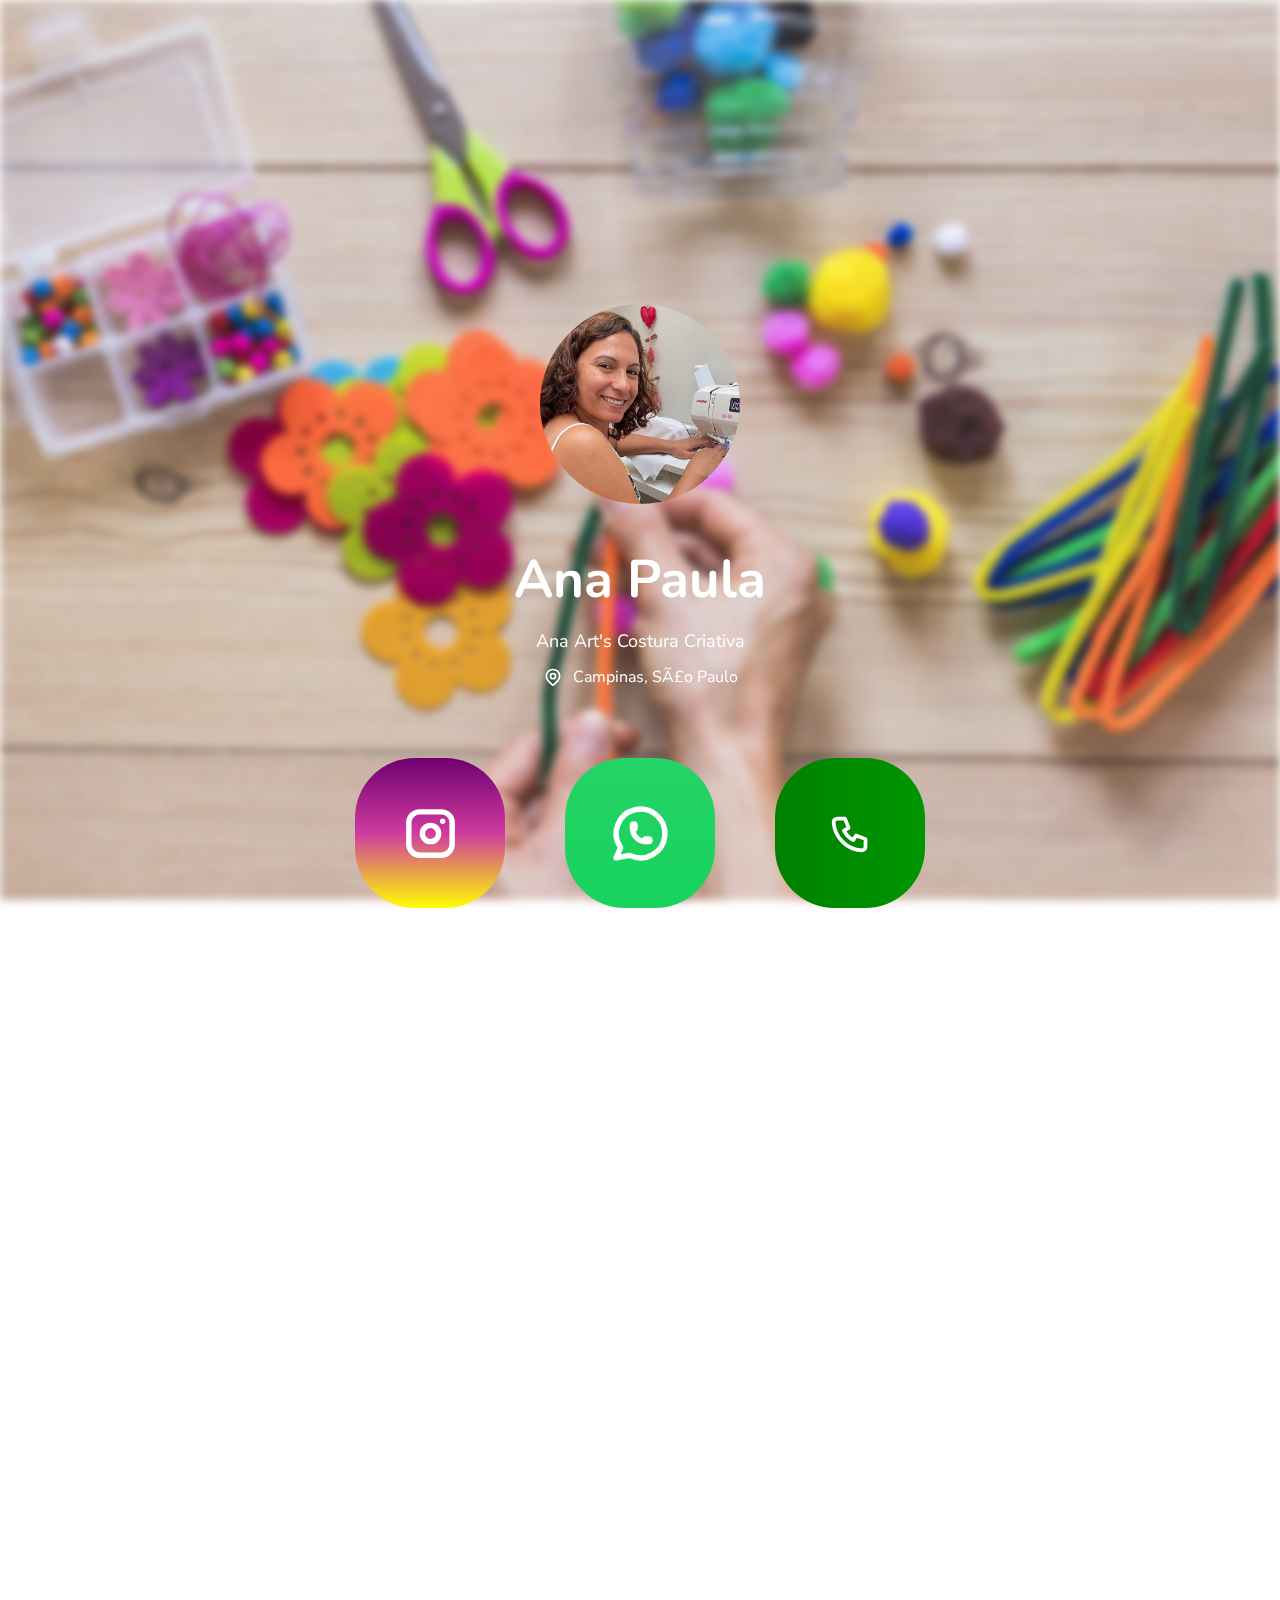
==== index.html @ 4f62fd18 "PRONTO" ====
<!DOCTYPE html>
<html lang="en">
<head>
    <meta charset="pt-br">
    <meta http-equiv="X-UA-Compatible" content="IE=edge">
    <meta name="viewport" content="width=device-width, initial-scale=1.0">
    <title>Cartão Virtual Idy</title>
    <link rel="stylesheet" href="style.css">
    <link rel="stylesheet" href="style.scss">
    <link rel="stylesheet" href="reset.css">
    <link rel="shortcut icon" href="favicon.ico" type="image/x-icon">
</head>
<body>
    <div class="profile-card">
        <figure class="profile-card__img">
            <img src="foto.png" alt="...">
        </figure>
        <div class="profile-card__desc">
            <h1>Ana Paula</h1>
            <div>Ana Art's Costura Criativa</div>
            <div style="display:flex; align-items: center; gap: 10px;justify-content: center;">
                <svg xmlns="http://www.w3.org/2000/svg" class="icon icon-tabler icon-tabler-map-pin" width="20" height="20" viewBox="0 0 24 24" stroke-width="2" stroke="currentColor" fill="none" stroke-linecap="round" stroke-linejoin="round">
                    <path stroke="none" d="M0 0h24v24H0z" fill="none"></path>
                    <circle cx="12" cy="11" r="3"></circle>
                    <path d="M17.657 16.657l-4.243 4.243a2 2 0 0 1 -2.827 0l-4.244 -4.243a8 8 0 1 1 11.314 0z"></path>
                 </svg>
                 <span style="font-size: 1rem;">Campinas, São Paulo</span>
                 
            </div>
            
        </div>

        

        <div class="profile-card__social">
           
            <a href="https://www.instagram.com/anapaula.arts/" target="_blank" class="instagram">
                <svg xmlns="http://www.w3.org/2000/svg" class="icon icon-tabler icon-tabler-brand-instagram" width="65" height="65" viewBox="0 0 24 24" stroke-width="2" stroke="currentColor" fill="none" stroke-linecap="round" stroke-linejoin="round">
                    <path stroke="none" d="M0 0h24v24H0z" fill="none"></path>
                    <rect x="4" y="4" width="16" height="16" rx="4"></rect>
                    <circle cx="12" cy="12" r="3"></circle>
                    <line x1="16.5" y1="7.5" x2="16.5" y2="7.501"></line>
                 </svg>
            </a>
            <a href="https://api.whatsapp.com/send?phone=5519997036342&text=Olá, tudo bem?" target="_blank" class="whatsapp">
                <svg xmlns="http://www.w3.org/2000/svg" class="icon icon-tabler icon-tabler-brand-whatsapp" width="65" height="65" viewBox="0 0 24 24" stroke-width="2" stroke="currentColor" fill="none" stroke-linecap="round" stroke-linejoin="round">
                    <path stroke="none" d="M0 0h24v24H0z" fill="none"></path>
                    <path d="M3 21l1.65 -3.8a9 9 0 1 1 3.4 2.9l-5.05 .9"></path>
                    <path d="M9 10a0.5 .5 0 0 0 1 0v-1a0.5 .5 0 0 0 -1 0v1a5 5 0 0 0 5 5h1a0.5 .5 0 0 0 0 -1h-1a0.5 .5 0 0 0 0 1"></path>
                 </svg>
            </a>
            <a href="tel:+5519997036342" target="_blank" class="telefone">
                <svg xmlns="http://www.w3.org/2000/svg" class="icon icon-tabler icon-tabler-phone" width="45" height="65" viewBox="0 0 24 24" stroke-width="2" stroke="currentColor" fill="none" stroke-linecap="round" stroke-linejoin="round">
                <path stroke="none" d="M0 0h24v24H0z" fill="none"></path>
                <path d="M5 4h4l2 5l-2.5 1.5a11 11 0 0 0 5 5l1.5 -2.5l5 2v4a2 2 0 0 1 -2 2a16 16 0 0 1 -15 -15a2 2 0 0 1 2 -2"></path>
                </svg>
            </a> 
        </div>
        
        <div>
            <p style="text-align: center; font-size:1.7rem">Clique nos ícones para interagir<br><p style="text-align: center; font-size:0.9rem">Feito por Matheus Mendes(19996982004)</p>
        </div>
        

    </div>
    
    
</body>
</html>
---- style.css ----
@import url("https://fonts.googleapis.com/css2?family=Nunito:wght@300;400;500;600;700&display=swap");
body {
  font: 18px "Nunito", sans-serif;
  color: white;
  min-height: 150vh;
  padding: 4rem;
  display: flex;
  justify-content: center;
  align-items: center;
}
body::before {
  content: "";
  position: fixed;
  inset: 0;
  z-index: -1;
  pointer-events: none;
  background: url(bg1.jpg) no-repeat center;
  filter: blur(4.5px);
  background-size: cover;
  -webkit-animation: backgroundZoomAnimate 20s forwards;
          animation: backgroundZoomAnimate 20s forwards;
}

.profile-card {
  border-radius: 50px;
  width: 120%;
  height: 2300px;
  position: relative;
  -webkit-backdrop-filter: blur(12 px);
          backdrop-filter: blur(12 px);
  padding: 15rem 10rem;
  display: flex;
  flex-direction: column;
  gap: 40px;
}
.profile-card__img img {
  margin: auto;
  width: 200px;
  height: 200px;
  border-radius: 50%;
  -o-object-fit: cover;
     object-fit: cover;
  display: block;
}
.profile-card__desc {
  text-align: center;
  display: flex;
  flex-direction: column;
  gap: 13px;
}
.profile-card__desc h1 {
  font-size: 3.3rem;
  font-weight: bold;
}
.profile-card__desc h1 + div {
  font-size: 18px;
}
.profile-card__info {
  display: flex;
  justify-content: center;
  text-align: center;
  gap: 6vh;
  font-weight: lighter;
  padding-left: vh;
}
@media screen and (max-width: 576px) {
  .profile-card__info {
    gap: 18px;
  }
}
.profile-card__info > div {
  text-transform: uppercase;
  font-weight: bold;
  letter-spacing: 1px;
  text-align: center;
}
.profile-card__info > div > *:first-child {
  font-weight: bold;
  letter-spacing: 10px;
  font-size: 1rem;
  margin-bottom: 15px;
}
.profile-card__info > div > *:last-child {
  font-size: 45px;
  opacity: 0.7;
}
.profile-card__social {
  display: flex;
  justify-content: center;
  align-items: center;
  flex-wrap: wrap;
}
.profile-card a {
  display: inline-flex;
  width: 1rem;
  height: 1rem;
  padding: 0.3rem;
  margin-top: 10vh;
  border-radius: 40%;
  align-items: center;
  justify-content: center;
  color: white;
  position: relative;
  flex-shrink: 0;
  transition: all 0.2s;
}
@media screen {
  .profile-card a {
    width: 150px;
    height: 150px;
    margin: 30px;
  }
}
@media screen {
  .profile-card a:hover {
    transform: scale(1.2) translateY(-5px);
  }
  .profile-card a.email {
    background: linear-gradient(#1293d2, #0e76a8);
  }
  .profile-card a.telefone {
    background: linear-gradient(to right, #008000, #009600);
  }
  .profile-card a.instagram {
    background: linear-gradient(to bottom, #6e006e, #cf3ba0, yellow);
  }
  .profile-card a.whatsapp {
    background: linear-gradient(#25D366, #17d35c);
  }
}
.profile-card__actions {
  display: flex;
  align-items: center;
  justify-content: center;
  gap: 28rem;
}
.profile-card__actions > a > button {
  font-weight: bold;
  font-size: 50px;
  padding: 0.3vh;
  min-width: 450px;
  border-radius: 60px;
  text-align: center;
  color: white;
  cursor: pointer;
  transition: all 0.2s;
}
@media screen and (max-width: 768px) {
  .profile-card__actions > a > button {
    min-width: 200px;
  }
}
@media screen and (min-width: 576px) {
  .profile-card__actions > a > button:hover {
    transform: translateY(-5px);
  }
}
.profile-card__actions > a > button.red {
  background: linear-gradient(#25D366, #16803d);
}
.profile-card__actions > a > button.green {
  background: linear-gradient(#8a8ae0, #a2a2d4);
}/*# sourceMappingURL=style.css.map */
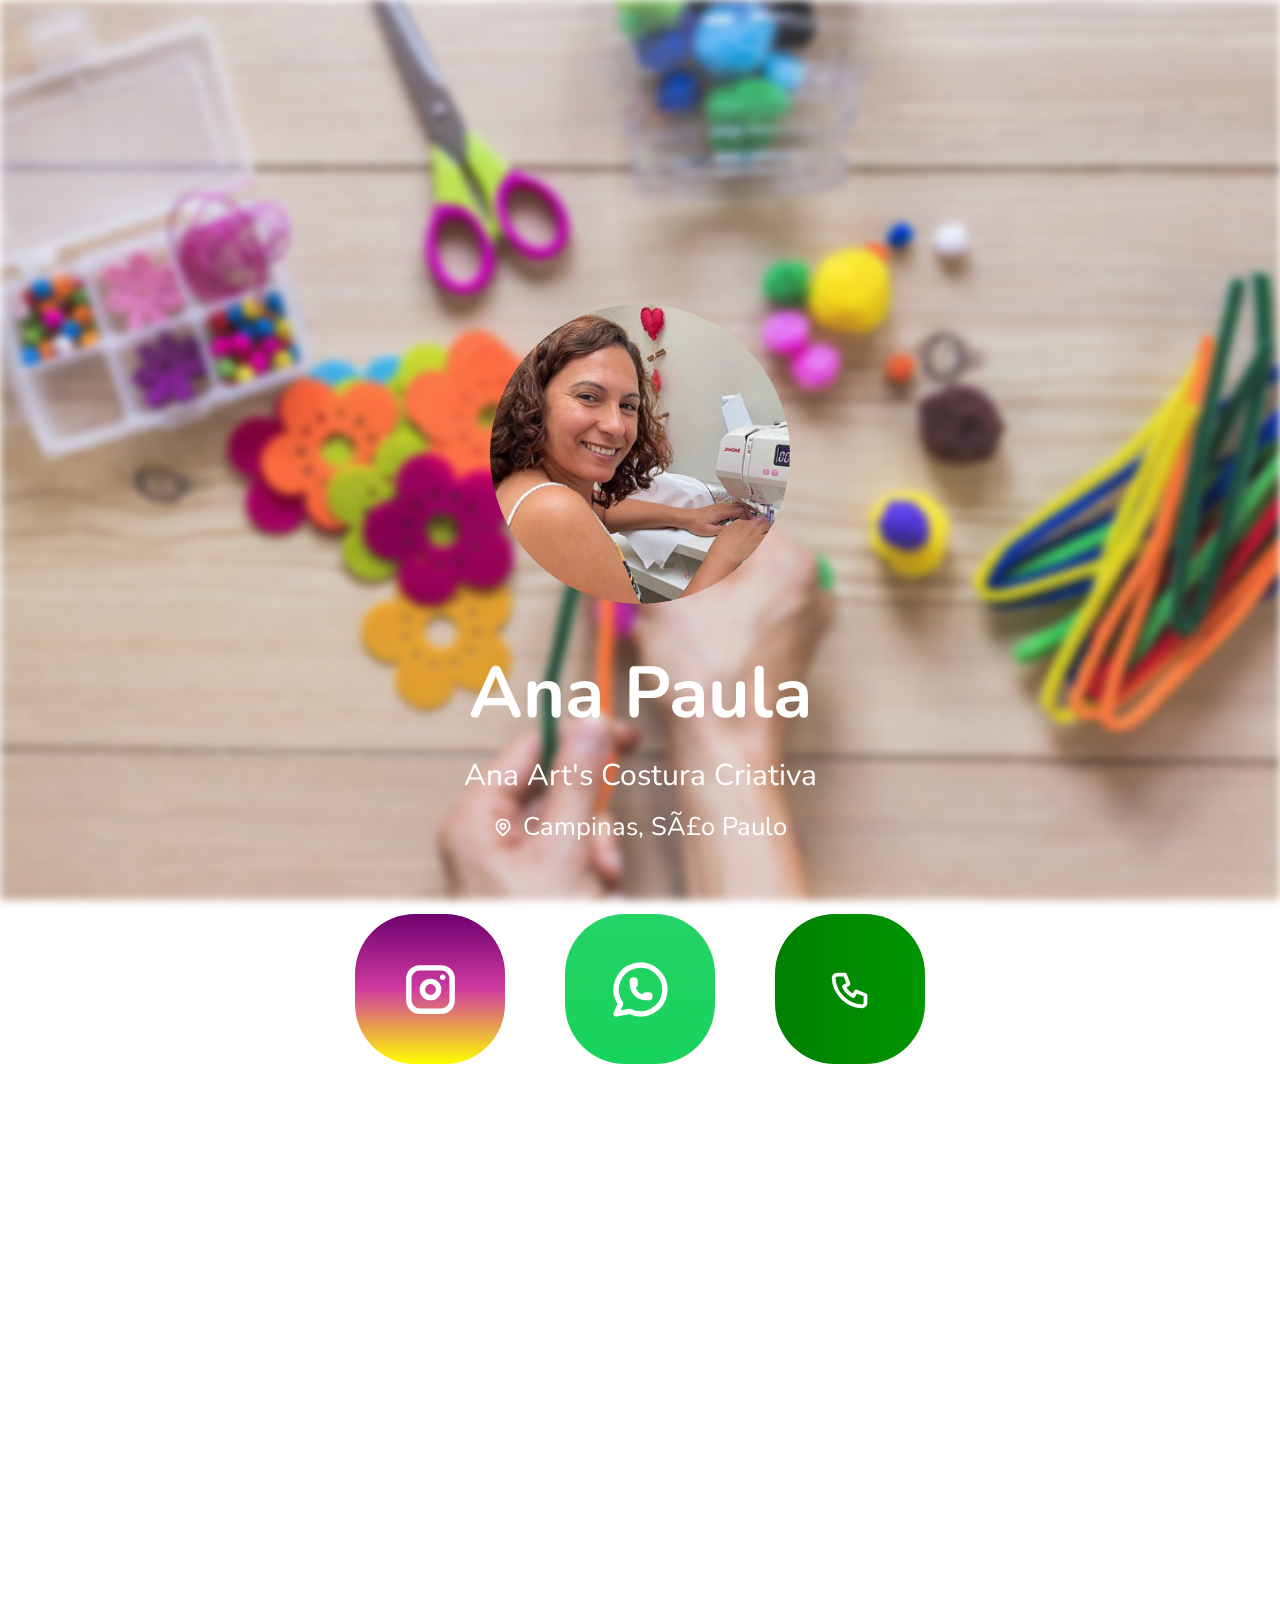
==== commit 05a6157d: "pronto" ====
--- a/index.html
+++ b/index.html
@@ -24,7 +24,7 @@
                     <circle cx="12" cy="11" r="3"></circle>
                     <path d="M17.657 16.657l-4.243 4.243a2 2 0 0 1 -2.827 0l-4.244 -4.243a8 8 0 1 1 11.314 0z"></path>
                  </svg>
-                 <span style="font-size: 1rem;">Campinas, São Paulo</span>
+                 <span style="font-size: 1.6rem;">Campinas, São Paulo</span>
                  
             </div>
             
@@ -58,7 +58,7 @@
         </div>
         
         <div>
-            <p style="text-align: center; font-size:1.7rem">Clique nos ícones para interagir<br><p style="text-align: center; font-size:0.9rem">Feito por Matheus Mendes(19996982004)</p>
+            <p style="text-align: center; font-size:2.3rem">Clique nos ícones para interagir<br><p style="text-align: center; font-size:1.2rem">Feito por Matheus Mendes(19996982004)</p>
         </div>
         
 
--- a/style.css
+++ b/style.css
@@ -35,8 +35,8 @@
 }
 .profile-card__img img {
   margin: auto;
-  width: 200px;
-  height: 200px;
+  width: 300px;
+  height: 300px;
   border-radius: 50%;
   -o-object-fit: cover;
      object-fit: cover;
@@ -49,11 +49,11 @@
   gap: 13px;
 }
 .profile-card__desc h1 {
-  font-size: 3.3rem;
+  font-size: 4.5rem;
   font-weight: bold;
 }
 .profile-card__desc h1 + div {
-  font-size: 18px;
+  font-size: 30px;
 }
 .profile-card__info {
   display: flex;
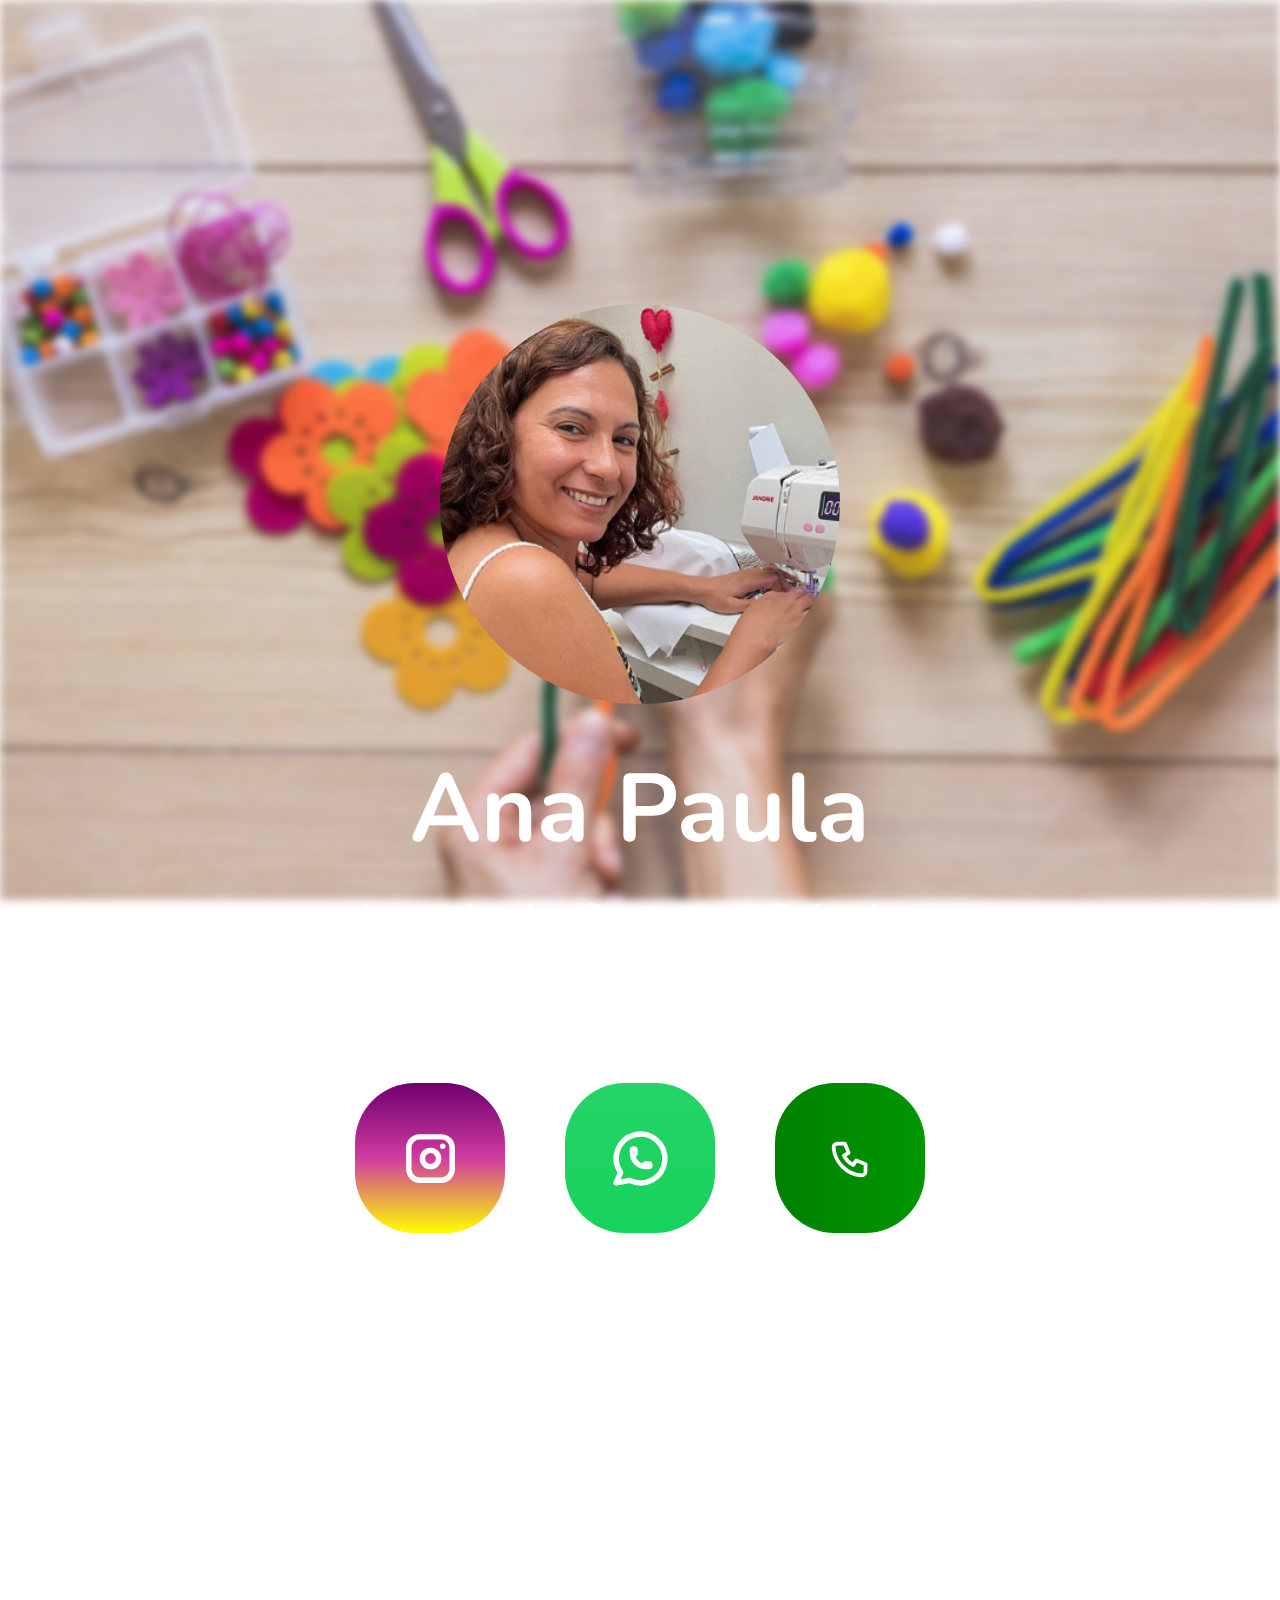
==== commit 3d1cf93b: "a" ====
--- a/index.html
+++ b/index.html
@@ -24,7 +24,7 @@
                     <circle cx="12" cy="11" r="3"></circle>
                     <path d="M17.657 16.657l-4.243 4.243a2 2 0 0 1 -2.827 0l-4.244 -4.243a8 8 0 1 1 11.314 0z"></path>
                  </svg>
-                 <span style="font-size: 1.6rem;">Campinas, São Paulo</span>
+                 <span style="font-size: 2rem;">Campinas, São Paulo</span>
                  
             </div>
             
@@ -56,7 +56,7 @@
                 </svg>
             </a> 
         </div>
-        
+        <br><br><br><br><br><br><br><br><br><br><br>
         <div>
             <p style="text-align: center; font-size:2.3rem">Clique nos ícones para interagir<br><p style="text-align: center; font-size:1.2rem">Feito por Matheus Mendes(19996982004)</p>
         </div>
--- a/style.css
+++ b/style.css
@@ -35,8 +35,8 @@
 }
 .profile-card__img img {
   margin: auto;
-  width: 300px;
-  height: 300px;
+  width: 400px;
+  height: 400px;
   border-radius: 50%;
   -o-object-fit: cover;
      object-fit: cover;
@@ -49,11 +49,11 @@
   gap: 13px;
 }
 .profile-card__desc h1 {
-  font-size: 4.5rem;
+  font-size: 6rem;
   font-weight: bold;
 }
 .profile-card__desc h1 + div {
-  font-size: 30px;
+  font-size: 50px;
 }
 .profile-card__info {
   display: flex;
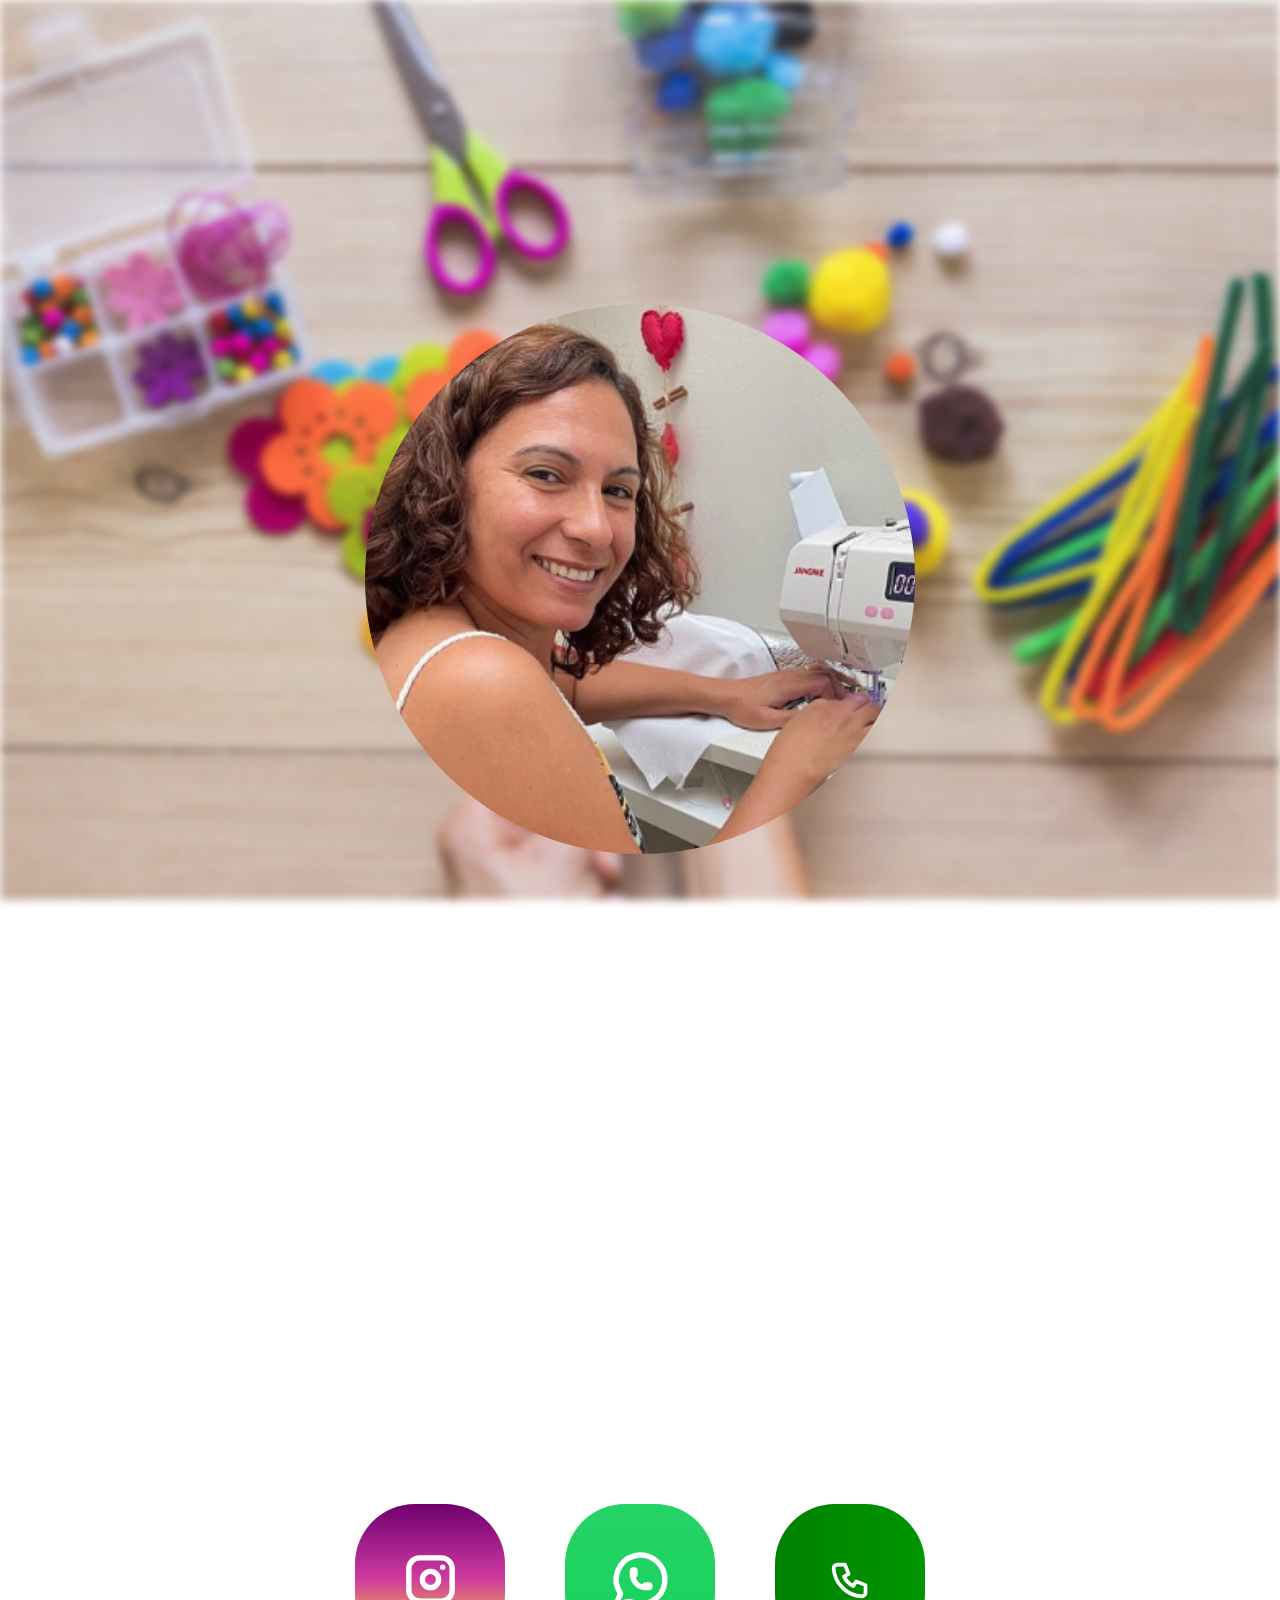
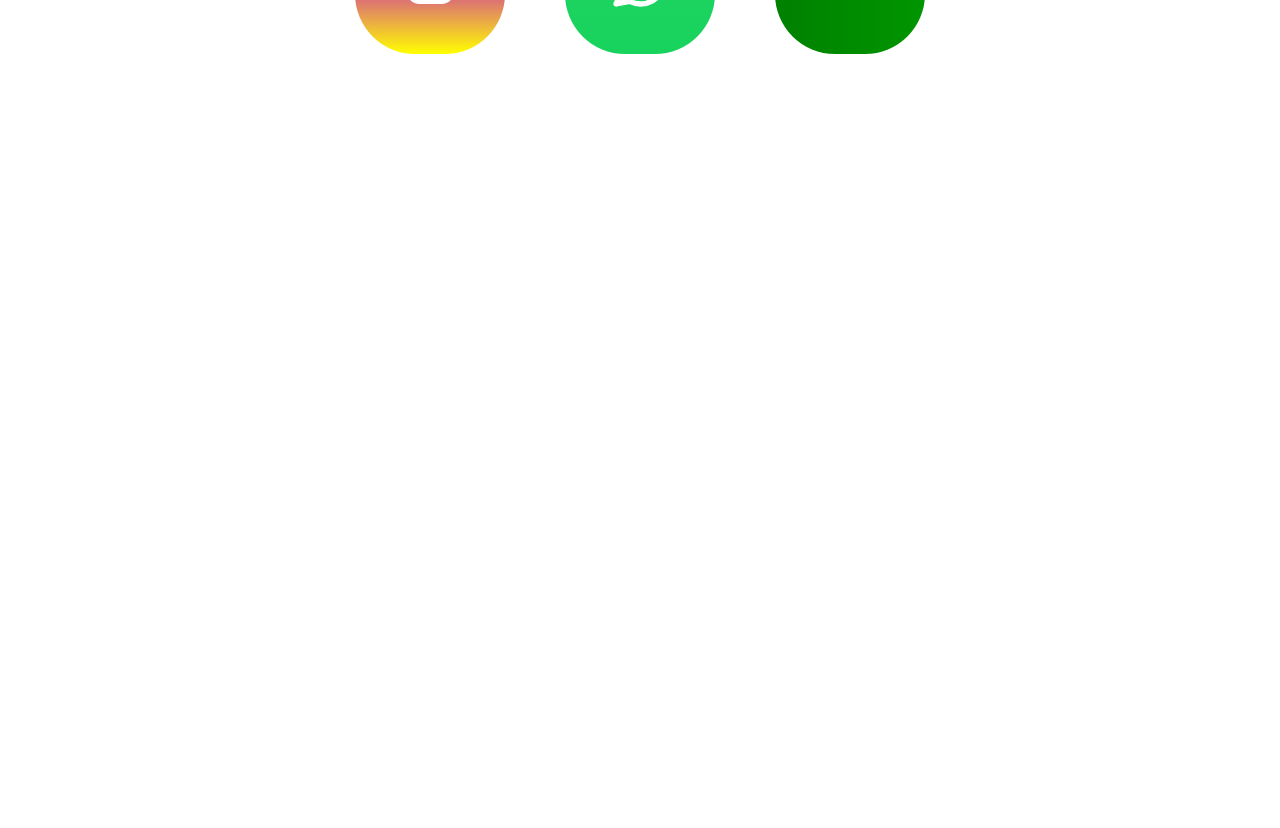
==== commit 4a08a024: "pdfPronto" ====
--- a/index.html
+++ b/index.html
@@ -30,7 +30,7 @@
             
         </div>
 
-        
+        <br><br><br><br><br><br><br><br>
 
         <div class="profile-card__social">
            
@@ -56,7 +56,7 @@
                 </svg>
             </a> 
         </div>
-        <br><br><br><br><br><br><br><br><br><br><br>
+        <br><br><br><br><br><br><br><br><br><br><br><br><br><br><br><br><br><br><br>
         <div>
             <p style="text-align: center; font-size:2.3rem">Clique nos ícones para interagir<br><p style="text-align: center; font-size:1.2rem">Feito por Matheus Mendes(19996982004)</p>
         </div>
--- a/style.css
+++ b/style.css
@@ -35,8 +35,8 @@
 }
 .profile-card__img img {
   margin: auto;
-  width: 400px;
-  height: 400px;
+  width: 550px;
+  height: 550px;
   border-radius: 50%;
   -o-object-fit: cover;
      object-fit: cover;
@@ -49,11 +49,11 @@
   gap: 13px;
 }
 .profile-card__desc h1 {
-  font-size: 6rem;
+  font-size: 8rem;
   font-weight: bold;
 }
 .profile-card__desc h1 + div {
-  font-size: 50px;
+  font-size: 47px;
 }
 .profile-card__info {
   display: flex;
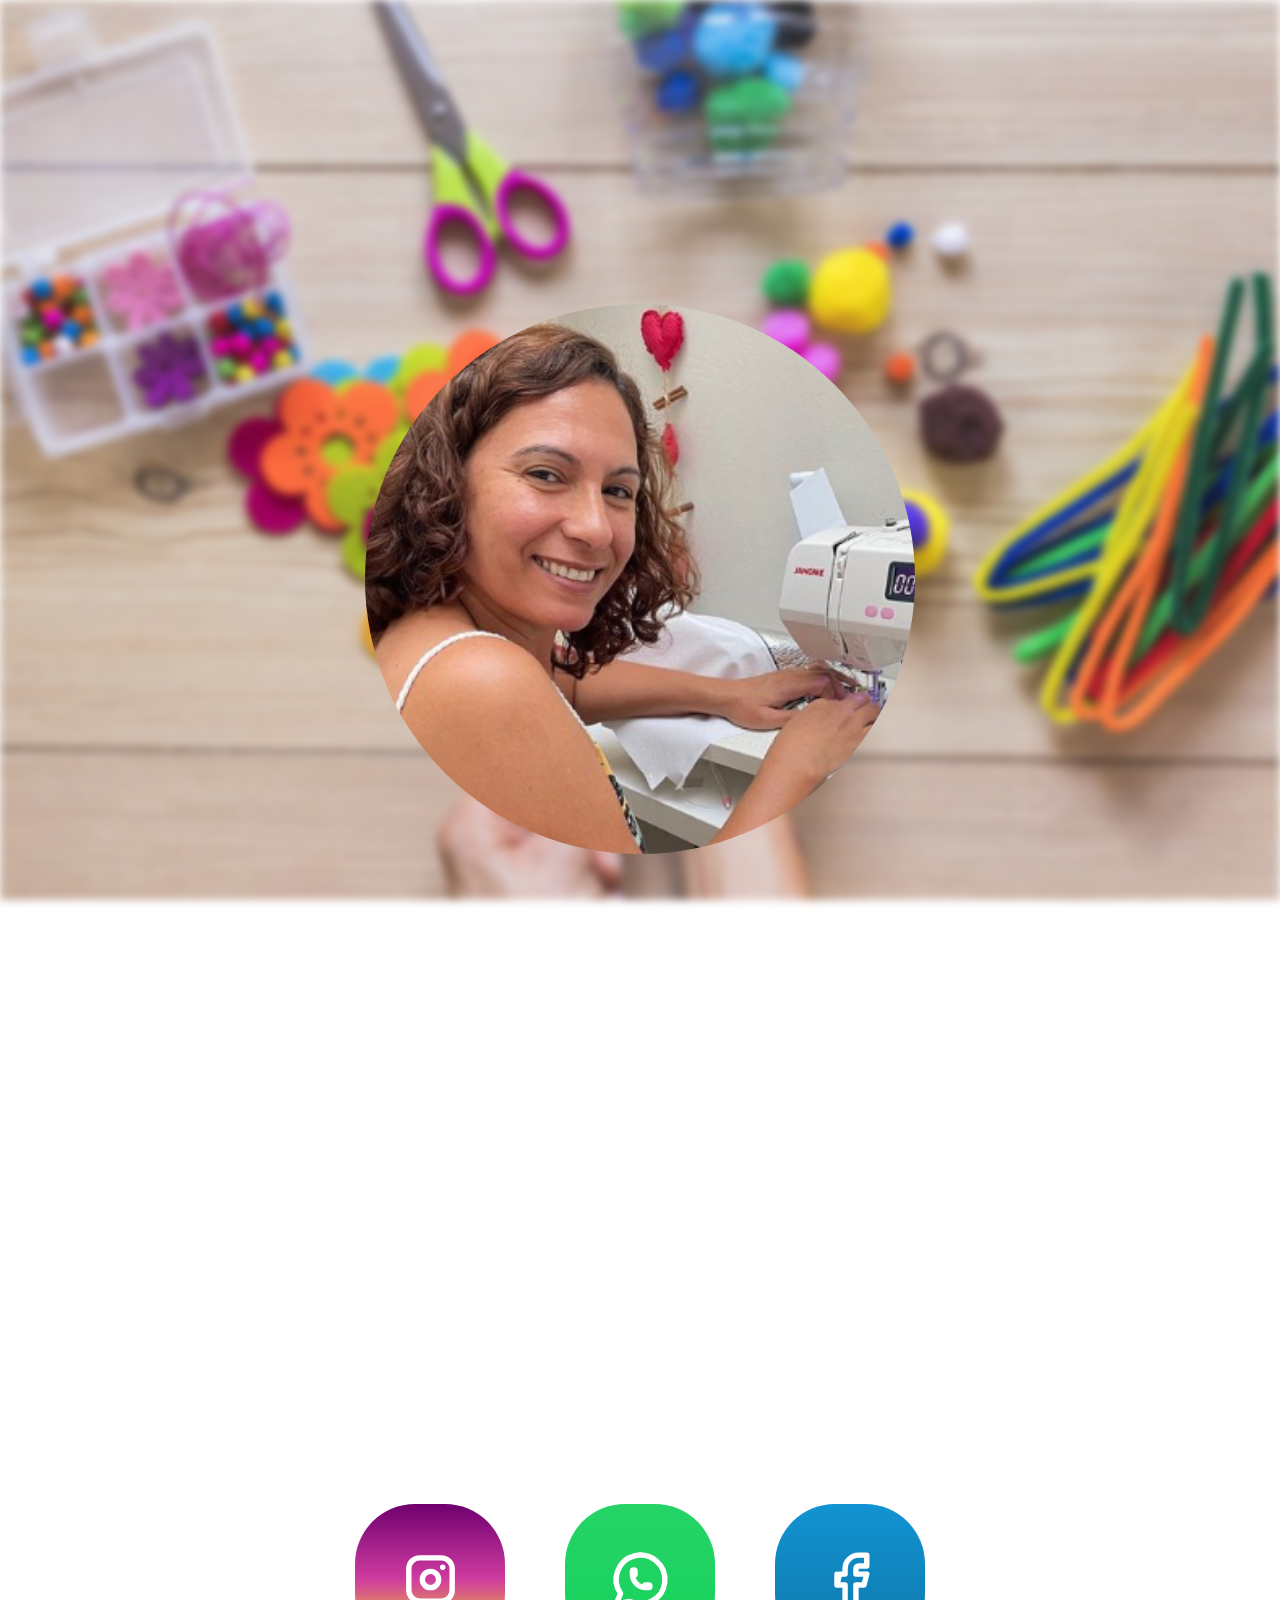
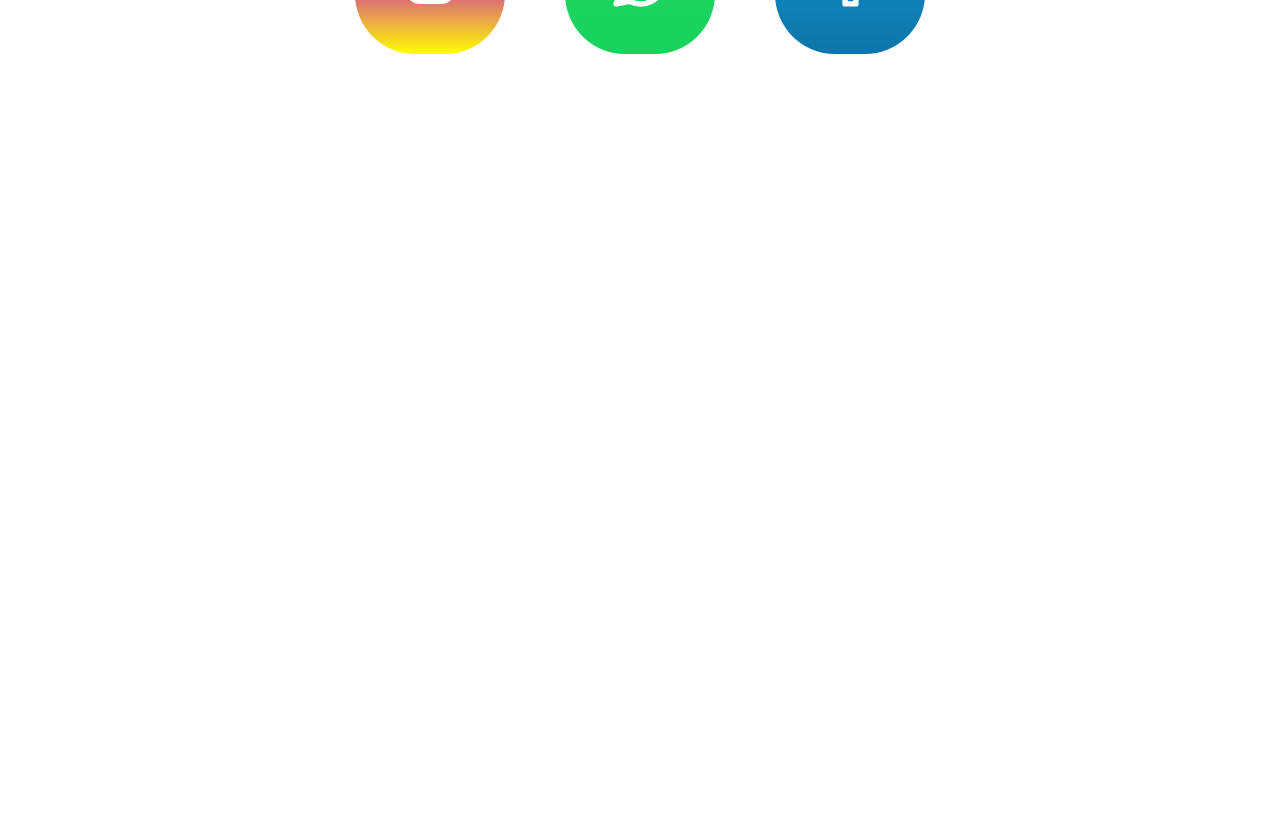
==== commit 3f31fc4b: "a" ====
--- a/index.html
+++ b/index.html
@@ -49,12 +49,14 @@
                     <path d="M9 10a0.5 .5 0 0 0 1 0v-1a0.5 .5 0 0 0 -1 0v1a5 5 0 0 0 5 5h1a0.5 .5 0 0 0 0 -1h-1a0.5 .5 0 0 0 0 1"></path>
                  </svg>
             </a>
-            <a href="tel:+5519997036342" target="_blank" class="telefone">
-                <svg xmlns="http://www.w3.org/2000/svg" class="icon icon-tabler icon-tabler-phone" width="45" height="65" viewBox="0 0 24 24" stroke-width="2" stroke="currentColor" fill="none" stroke-linecap="round" stroke-linejoin="round">
-                <path stroke="none" d="M0 0h24v24H0z" fill="none"></path>
-                <path d="M5 4h4l2 5l-2.5 1.5a11 11 0 0 0 5 5l1.5 -2.5l5 2v4a2 2 0 0 1 -2 2a16 16 0 0 1 -15 -15a2 2 0 0 1 2 -2"></path>
+            <a href="https://www.facebook.com/profile.php?id=100055188827503" target="_blank" class="facebook">
+                <svg xmlns="http://www.w3.org/2000/svg" class="icon icon-tabler icon-tabler-facebook" width="65" height="65" viewBox="0 0 24 24" stroke-width="2" stroke="currentColor" fill="none" stroke-linecap="round" stroke-linejoin="round">
+                  <path stroke="none" d="M0 0h24v24H0z" fill="none"></path>
+                  <path d="M7 10v4h3v7h4v-7h3l1 -4h-4v-2a1 1 0 0 1 1 -1h3v-4h-3a5 5 0 0 0 -5 5v2h-2l-1 4h3"></path>
                 </svg>
-            </a> 
+              </a>
+              
+              
         </div>
         <br><br><br><br><br><br><br><br><br><br><br><br><br><br><br><br><br><br><br>
         <div>
--- a/style.css
+++ b/style.css
@@ -115,10 +115,10 @@
   .profile-card a:hover {
     transform: scale(1.2) translateY(-5px);
   }
-  .profile-card a.email {
+  .profile-card a.facebook {
     background: linear-gradient(#1293d2, #0e76a8);
   }
-  .profile-card a.telefone {
+  .profile-card a.email {
     background: linear-gradient(to right, #008000, #009600);
   }
   .profile-card a.instagram {
